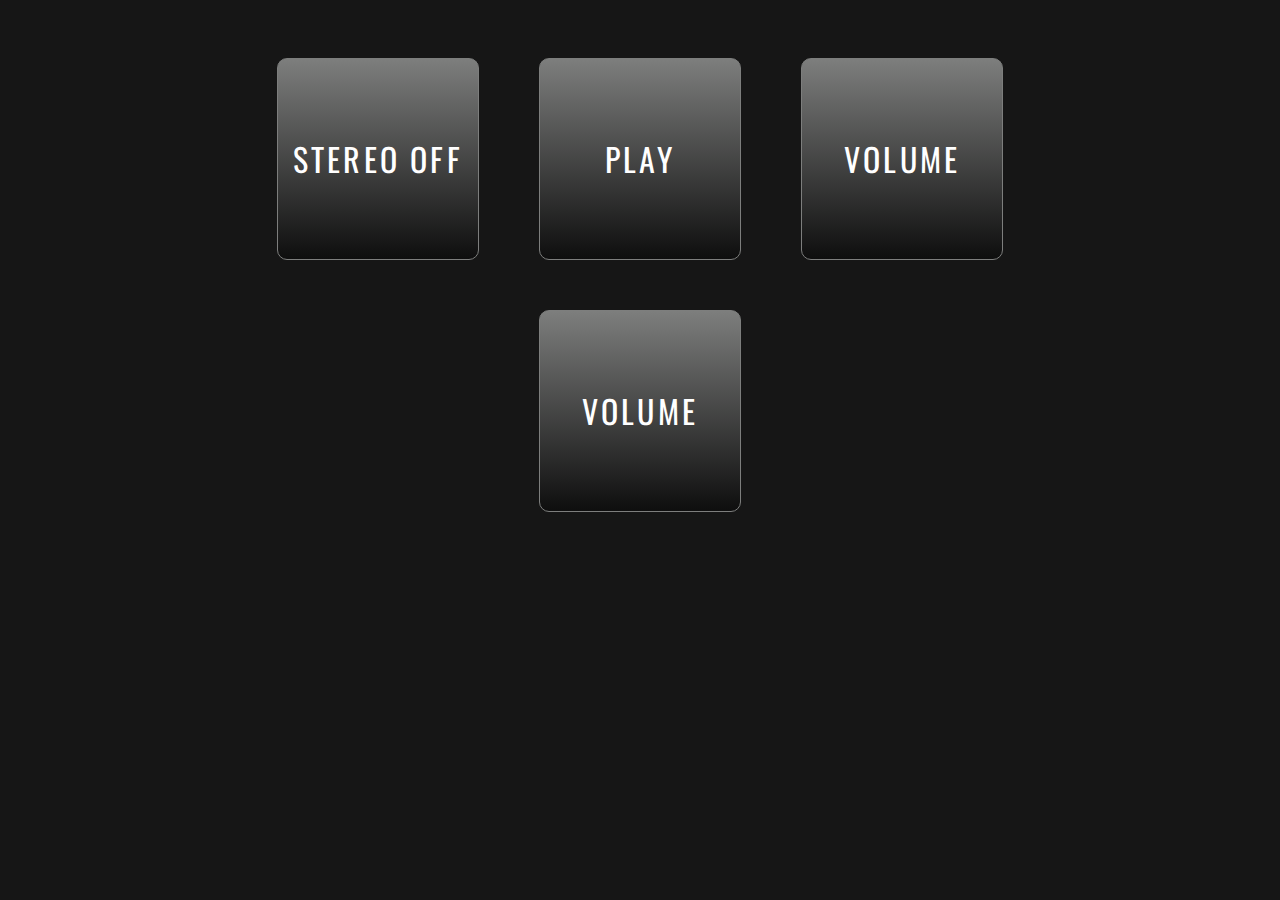
==== index.html @ 29885f14 "initial styling of button layout, need to add final buttons" ====
<html>
	<head>
    <link rel="stylesheet" type="text/css" media="screen" href="sass/styles.css">
		<title>
			Automation Control
		</title>
	</head>

	<body>
		<a class="button" href="index.html?stereooff">Stereo Off</a>
    <a class="button" href="index.html?play">Play</a>
    <a class="button" href="index.html?volume">Volume</a>
    <a class="button" href="index.html?volume">Volume</a>
	</body>
</html>
---- sass/styles.css ----
@import url(http://fonts.googleapis.com/css?family=Oswald);body{font-family:"Oswald",sans-serif;font-size:2em;letter-spacing:0.1em;background:#161616;width:80%;margin-left:10%;text-align:center}a{text-transform:uppercase;display:inline-block;text-align:center;text-decoration:none;line-height:300px;color:white;height:300px;width:300px;background-color:#7d7e7d;background:linear-gradient(to bottom, #7d7e7d, #0e0e0e);border:1px solid #7d7e7d;border-radius:10px;margin:100px 50px 0 50px}@media screen and (max-width: 1280px){a{height:200px;width:200px;line-height:200px;margin:50px 25px 0 25px}}a:hover{border:1px solid #4a4b4a;background-color:#646464;background:linear-gradient(to bottom, #646464, #282828)}
/*# sourceMappingURL=styles.css.map */
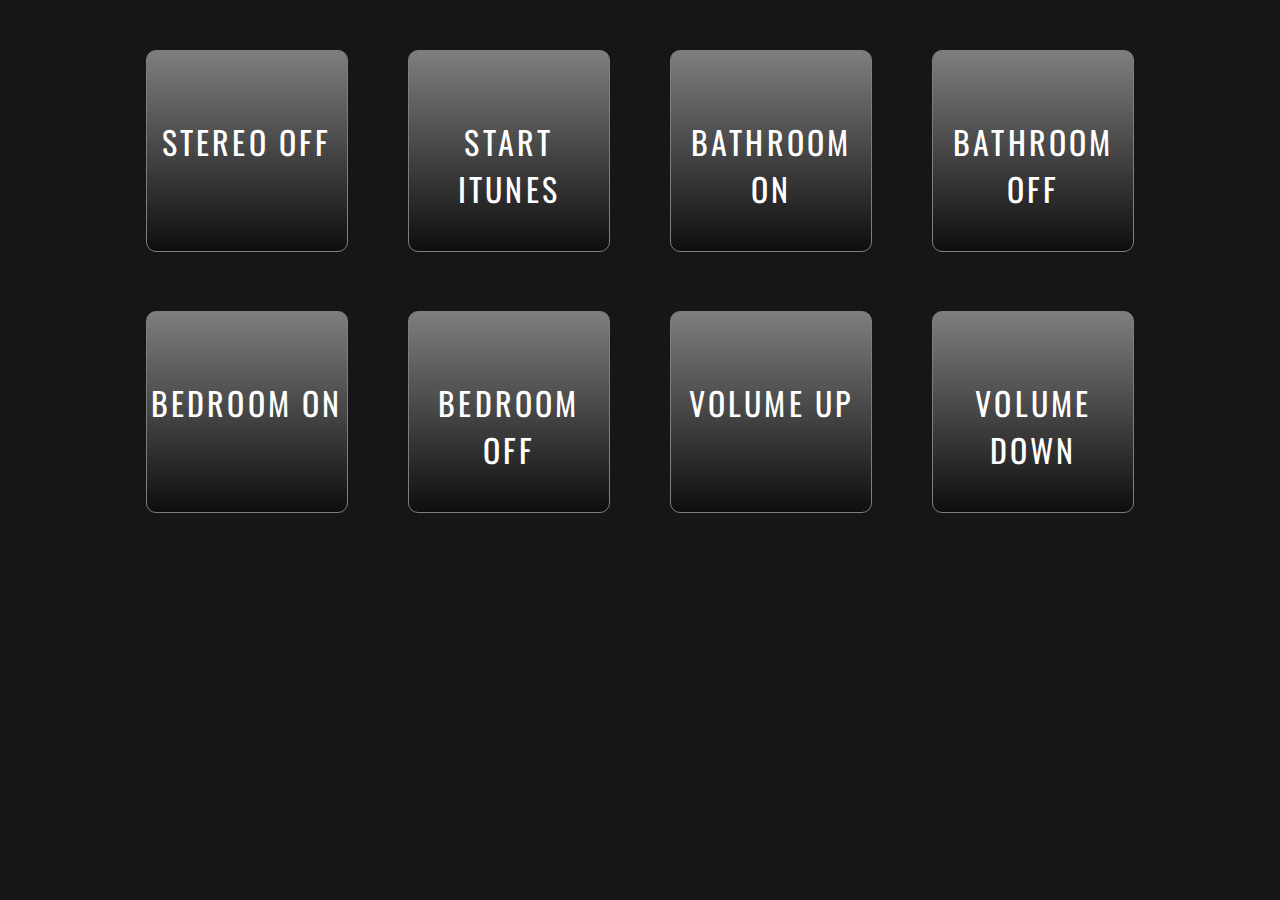
==== commit 2ff2ed6c: "added final buttons, updated styling for centering text" ====
--- a/index.html
+++ b/index.html
@@ -7,9 +7,29 @@
 	</head>
 
 	<body>
-		<a class="button" href="index.html?stereooff">Stereo Off</a>
-    <a class="button" href="index.html?play">Play</a>
-    <a class="button" href="index.html?volume">Volume</a>
-    <a class="button" href="index.html?volume">Volume</a>
+    <div class="button">
+		  <a href="index.html?stereooff"><span class="link"></span><span class="text">Stereo Off</span></a>
+    </div>
+    <div class="button">
+      <a href="index.html?iTunes"><span class="link"></span><span class="text">Start iTunes</span></a>
+    </div>
+    <div class="button">
+      <a href="index.html?playbath"><span class="link"></span><span class="text">Bathroom On</span></a>
+    </div>
+    <div class="button">
+      <a href="index.html?stopbath"><span class="link"></span><span class="text">Bathroom Off</span></a>
+    </div>
+    <div class="button">
+      <a href="index.html?playbed"><span class="link"></span><span class="text">Bedroom On</span></a>
+    </div>
+    <div class="button">
+      <a href="index.html?stopbed"><span class="link"></span><span class="text">Bedroom Off</span></a>
+    </div>
+    <div class="button">
+      <a href="index.html?louder"><span class="link"></span><span class="text">Volume Up</span></a>
+    </div>
+    <div class="button">
+      <a href="index.html?quieter"><span class="link"></span><span class="text">Volume Down</span></a>
+    </div>
 	</body>
 </html>--- a/sass/styles.css
+++ b/sass/styles.css
@@ -1,2 +1,2 @@
-@import url(http://fonts.googleapis.com/css?family=Oswald);body{font-family:"Oswald",sans-serif;font-size:2em;letter-spacing:0.1em;background:#161616;width:80%;margin-left:10%;text-align:center}a{text-transform:uppercase;display:inline-block;text-align:center;text-decoration:none;line-height:300px;color:white;height:300px;width:300px;background-color:#7d7e7d;background:linear-gradient(to bottom, #7d7e7d, #0e0e0e);border:1px solid #7d7e7d;border-radius:10px;margin:100px 50px 0 50px}@media screen and (max-width: 1280px){a{height:200px;width:200px;line-height:200px;margin:50px 25px 0 25px}}a:hover{border:1px solid #4a4b4a;background-color:#646464;background:linear-gradient(to bottom, #646464, #282828)}
+@import url(http://fonts.googleapis.com/css?family=Oswald);body{font-family:"Oswald",sans-serif;font-size:2em;letter-spacing:0.1em;background:#161616;width:100%;margin:0;text-align:center}.button{display:inline-block;position:relative;border:1px solid #7d7e7d;border-radius:10px;background-color:#7d7e7d;background:linear-gradient(to bottom, #7d7e7d, #0e0e0e);height:300px;width:300px;margin:100px 50px 0 50px}@media screen and (max-width: 1280px){.button{height:200px;width:200px;margin:50px 25px 0 25px}}.button:hover{border:1px solid #4a4b4a;background-color:#646464;background:linear-gradient(to bottom, #646464, #282828)}a{text-transform:uppercase;text-decoration:none;color:white}a span.link{position:absolute;left:0;height:100%;width:100%;z-index:1}a span.text{position:absolute;top:150px;left:0;right:0}@media screen and (max-width: 1280px){a span.text{top:66.66667px}}
 /*# sourceMappingURL=styles.css.map */
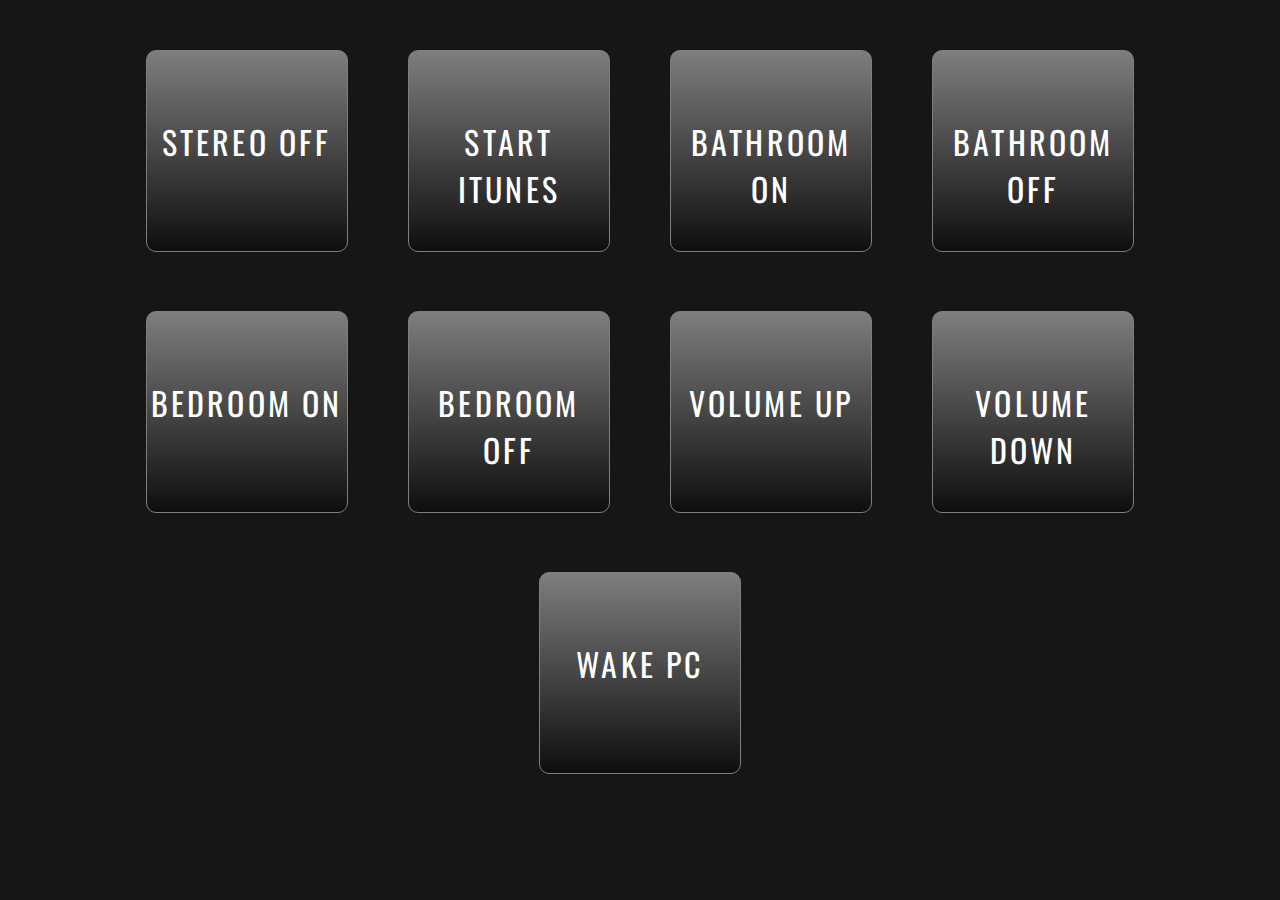
==== commit 764fcb5c: "changed to absolute ip addresses to allow for commands to other computers" ====
--- a/index.html
+++ b/index.html
@@ -8,28 +8,31 @@
 
 	<body>
     <div class="button">
-		  <a href="index.html?stereooff"><span class="link"></span><span class="text">Stereo Off</span></a>
+		  <a href="http://192.168.0.5:8072/index.html?stereooff"><span class="link"></span><span class="text">Stereo Off</span></a>
     </div>
     <div class="button">
-      <a href="index.html?iTunes"><span class="link"></span><span class="text">Start iTunes</span></a>
+      <a href="http://192.168.0.5:8072/index.html?iTunes"><span class="link"></span><span class="text">Start iTunes</span></a>
     </div>
     <div class="button">
-      <a href="index.html?playbath"><span class="link"></span><span class="text">Bathroom On</span></a>
+      <a href="http://192.168.0.5:8072/index.html?playbath"><span class="link"></span><span class="text">Bathroom On</span></a>
     </div>
     <div class="button">
-      <a href="index.html?stopbath"><span class="link"></span><span class="text">Bathroom Off</span></a>
+      <a href="http://192.168.0.5:8072/index.html?stopbath"><span class="link"></span><span class="text">Bathroom Off</span></a>
     </div>
     <div class="button">
-      <a href="index.html?playbed"><span class="link"></span><span class="text">Bedroom On</span></a>
+      <a href="http://192.168.0.5:8072/index.html?playbed"><span class="link"></span><span class="text">Bedroom On</span></a>
     </div>
     <div class="button">
-      <a href="index.html?stopbed"><span class="link"></span><span class="text">Bedroom Off</span></a>
+      <a href="http://192.168.0.5:8072/index.html?stopbed"><span class="link"></span><span class="text">Bedroom Off</span></a>
     </div>
     <div class="button">
-      <a href="index.html?louder"><span class="link"></span><span class="text">Volume Up</span></a>
+      <a href="http://192.168.0.5:8072/index.html?louder"><span class="link"></span><span class="text">Volume Up</span></a>
     </div>
     <div class="button">
-      <a href="index.html?quieter"><span class="link"></span><span class="text">Volume Down</span></a>
+      <a href="http://192.168.0.5:8072/index.html?quieter"><span class="link"></span><span class="text">Volume Down</span></a>
+    </div>
+    <div class="button">
+      <a href="http://192.168.0.7:8072/index.html?wake"><span class="link"></span><span class="text">Wake PC</span></a>
     </div>
 	</body>
 </html>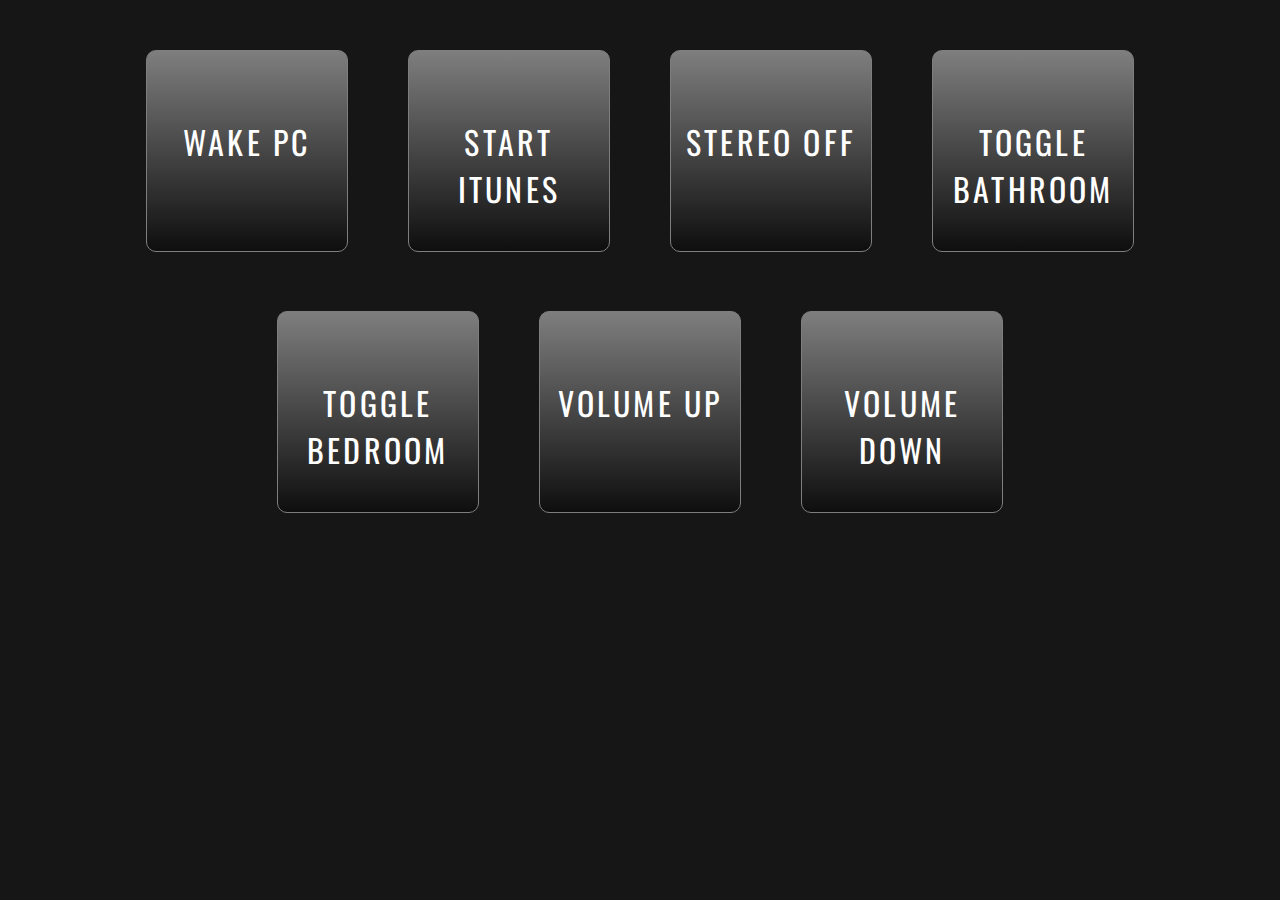
==== commit 397b3796: "switched buttons to toggles" ====
--- a/index.html
+++ b/index.html
@@ -8,22 +8,19 @@
 
 	<body>
     <div class="button">
-		  <a href="http://192.168.0.5:8072/index.html?stereooff"><span class="link"></span><span class="text">Stereo Off</span></a>
+      <a href="http://192.168.0.7:8070/index.html?wake"><span class="link"></span><span class="text">Wake PC</span></a>
     </div>
     <div class="button">
       <a href="http://192.168.0.5:8072/index.html?iTunes"><span class="link"></span><span class="text">Start iTunes</span></a>
     </div>
     <div class="button">
-      <a href="http://192.168.0.5:8072/index.html?playbath"><span class="link"></span><span class="text">Bathroom On</span></a>
+		  <a href="http://192.168.0.5:8072/index.html?stereooff"><span class="link"></span><span class="text">Stereo Off</span></a>
     </div>
     <div class="button">
-      <a href="http://192.168.0.5:8072/index.html?stopbath"><span class="link"></span><span class="text">Bathroom Off</span></a>
+      <a href="http://192.168.0.5:8072/index.html?togglebath"><span class="link"></span><span class="text">Toggle Bathroom</span></a>
     </div>
     <div class="button">
-      <a href="http://192.168.0.5:8072/index.html?playbed"><span class="link"></span><span class="text">Bedroom On</span></a>
-    </div>
-    <div class="button">
-      <a href="http://192.168.0.5:8072/index.html?stopbed"><span class="link"></span><span class="text">Bedroom Off</span></a>
+      <a href="http://192.168.0.7:8070/index.html?togglebed"><span class="link"></span><span class="text">Toggle Bedroom</span></a>
     </div>
     <div class="button">
       <a href="http://192.168.0.5:8072/index.html?louder"><span class="link"></span><span class="text">Volume Up</span></a>
@@ -31,8 +28,6 @@
     <div class="button">
       <a href="http://192.168.0.5:8072/index.html?quieter"><span class="link"></span><span class="text">Volume Down</span></a>
     </div>
-    <div class="button">
-      <a href="http://192.168.0.7:8072/index.html?wake"><span class="link"></span><span class="text">Wake PC</span></a>
-    </div>
+
 	</body>
 </html>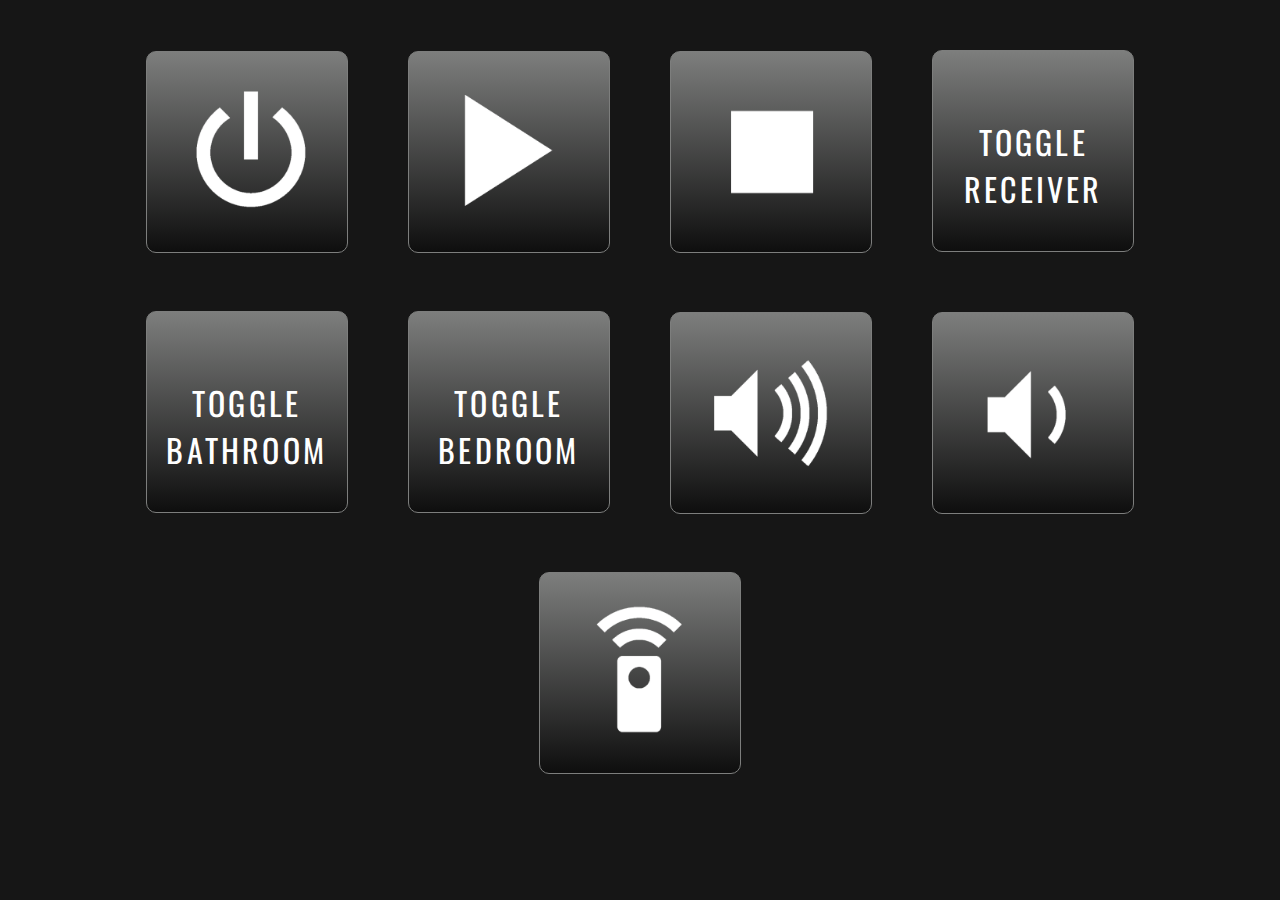
==== commit 453455c5: "added media controls page, added icons, added receiver toggle" ====
--- a/index.html
+++ b/index.html
@@ -8,13 +8,16 @@
 
 	<body>
     <div class="button">
-      <a href="http://192.168.0.7:8070/index.html?wake"><span class="link"></span><span class="text">Wake PC</span></a>
+      <a href="http://192.168.0.7:8070/index.html?wake"><span class="link"></span><img src="images/power.png"/></a>
     </div>
     <div class="button">
-      <a href="http://192.168.0.5:8072/index.html?iTunes"><span class="link"></span><span class="text">Start iTunes</span></a>
+      <a href="http://192.168.0.5:8072/index.html?iTunes"><span class="link"></span><img src="images/play.png"/></a>
     </div>
     <div class="button">
-		  <a href="http://192.168.0.5:8072/index.html?stereooff"><span class="link"></span><span class="text">Stereo Off</span></a>
+		  <a href="http://192.168.0.5:8072/index.html?stereooff"><span class="link"></span><img src="images/stop.png"/></a>
+    </div>
+    <div class="button">
+      <a href="http://192.168.0.5:8072/index.html?togglemute"><span class="link"></span><span class="text">Toggle Receiver</span></a>
     </div>
     <div class="button">
       <a href="http://192.168.0.5:8072/index.html?togglebath"><span class="link"></span><span class="text">Toggle Bathroom</span></a>
@@ -23,11 +26,13 @@
       <a href="http://192.168.0.7:8070/index.html?togglebed"><span class="link"></span><span class="text">Toggle Bedroom</span></a>
     </div>
     <div class="button">
-      <a href="http://192.168.0.5:8072/index.html?louder"><span class="link"></span><span class="text">Volume Up</span></a>
+      <a href="http://192.168.0.5:8072/index.html?louder"><span class="link"></span><img src="images/louder.png"/></a>
     </div>
     <div class="button">
-      <a href="http://192.168.0.5:8072/index.html?quieter"><span class="link"></span><span class="text">Volume Down</span></a>
+      <a href="http://192.168.0.5:8072/index.html?quieter"><span class="link"></span><img src="images/quieter.png"/></a>
     </div>
-
+    <div class="button">
+      <a href="http://192.168.0.5:8072/media.html"><span class="link"></span><img src="images/media.png"/></a>
+    </div>
 	</body>
 </html>--- a/sass/styles.css
+++ b/sass/styles.css
@@ -1,2 +1,2 @@
-@import url(http://fonts.googleapis.com/css?family=Oswald);body{font-family:"Oswald",sans-serif;font-size:2em;letter-spacing:0.1em;background:#161616;width:100%;margin:0;text-align:center}.button{display:inline-block;position:relative;border:1px solid #7d7e7d;border-radius:10px;background-color:#7d7e7d;background:linear-gradient(to bottom, #7d7e7d, #0e0e0e);height:300px;width:300px;margin:100px 50px 0 50px}@media screen and (max-width: 1280px){.button{height:200px;width:200px;margin:50px 25px 0 25px}}.button:hover{border:1px solid #4a4b4a;background-color:#646464;background:linear-gradient(to bottom, #646464, #282828)}a{text-transform:uppercase;text-decoration:none;color:white}a span.link{position:absolute;left:0;height:100%;width:100%;z-index:1}a span.text{position:absolute;top:150px;left:0;right:0}@media screen and (max-width: 1280px){a span.text{top:66.66667px}}
+@import url(http://fonts.googleapis.com/css?family=Oswald);body{font-family:"Oswald",sans-serif;font-size:2em;letter-spacing:0.1em;background:#161616;width:100%;margin:0;text-align:center}.media{width:1200px;margin-left:auto;margin-right:auto}@media screen and (max-width: 1280px){.media{width:900px}}img{width:100%;height:auto}.button.hidden{visibility:hidden}.button{display:inline-block;position:relative;border:1px solid #7d7e7d;border-radius:10px;background-color:#7d7e7d;background:linear-gradient(to bottom, #7d7e7d, #0e0e0e);height:300px;width:300px;margin:100px 50px 0 50px}@media screen and (max-width: 1280px){.button{height:200px;width:200px;margin:50px 25px 0 25px}}.button:hover{border:1px solid #4a4b4a;background-color:#646464;background:linear-gradient(to bottom, #646464, #282828)}a{text-transform:uppercase;text-decoration:none;color:white}a span.link{position:absolute;left:0;height:100%;width:100%;z-index:1}a span.text{position:absolute;top:150px;left:0;right:0}@media screen and (max-width: 1280px){a span.text{top:66.66667px}}
 /*# sourceMappingURL=styles.css.map */
